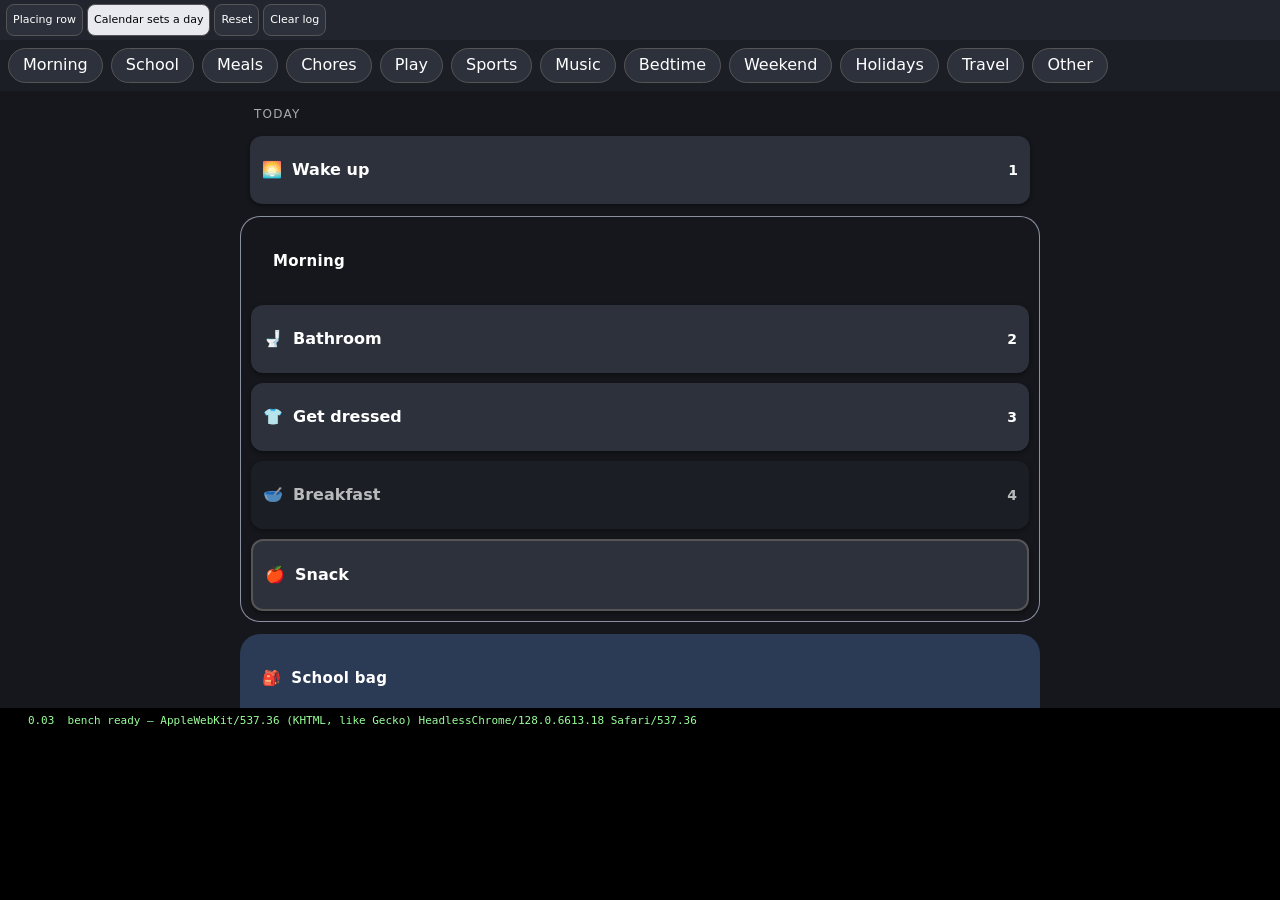
==== src/gallery/drag.html @ 82b8c59a "Build 053db52" ====
<!doctype html>
<html lang="en">
  <head>
    <meta charset="utf-8" />
    <meta name="viewport" content="width=device-width, initial-scale=1, viewport-fit=cover" />
    <meta name="robots" content="noindex" />
    <title>Editor drag bench</title>
    <style>html,body{overscroll-behavior:none;color:#fff;background:#15171c;height:100%;margin:0;font:16px/1.3 system-ui,sans-serif;overflow:hidden}#app{flex-direction:column;height:100%;display:flex}.bar{background:#22252d;gap:4px;padding:4px 6px;display:flex}.bar button{font:inherit;color:#fff;background:#2d313b;border:1px solid #555;border-radius:8px;min-height:32px;padding:0 6px;font-size:11px}.bar button[aria-pressed=true]{color:#000;background:#e8eaf0}.chips{scrollbar-width:none;background:#1b1e25;flex:none;gap:8px;padding:8px;display:flex;position:relative;overflow:auto hidden}.chip{white-space:nowrap;-webkit-user-select:none;user-select:none;-webkit-touch-callout:none;background:#2d313b;border:1px solid #555;border-radius:999px;flex:none;padding:6px 14px}.chip.editor-lifted{background:#4a5163;box-shadow:0 6px 16px #00000080}.scroller{overscroll-behavior:contain;flex:1;min-height:0;position:relative;overflow-y:auto}.list{flex-direction:column;max-width:800px;margin:0 auto;padding:16px;display:flex;position:relative}.row{-webkit-user-select:none;user-select:none;-webkit-touch-callout:none;box-sizing:border-box;padding:0 10px}.row.gap{margin-top:12px}.row.in-box{padding-bottom:10px}.row.box-top,.row.box-single{padding-top:10px}.row.section-top,.row.section-single{border-top:1.5px solid #8a90a0;border-radius:20px 20px 0 0}.row.section-top,.row.section-middle,.row.section-bottom,.row.section-single{border-left:1.5px solid #8a90a0;border-right:1.5px solid #8a90a0}.row.section-bottom,.row.section-single{border-bottom:1.5px solid #8a90a0;border-radius:0 0 20px 20px}.row.section-single{border-radius:20px}.row.band{background:#2b3a55}.row.band-top{border-radius:20px 20px 0 0}.row.band-bottom{border-radius:0 0 20px 20px}.row.band-single{border-radius:20px}.card{background:#2d313b;border-radius:12px;align-items:center;gap:10px;min-height:44px;padding:12px;display:flex;box-shadow:0 2px 4px #0006}.look-section .card,.look-bundle .card{box-shadow:none;letter-spacing:.02em;background:0 0;font-size:15px}.look-choice .card{border:2px solid #555}.done .card{opacity:.7;background:#1f222a}.placing .card{background:#2d313b;outline:2px solid #6db3ff}.locked{opacity:.38}.editor-lifted .card{background:#3a4050;box-shadow:0 10px 24px #0009}.name{flex:1;font-weight:700}.when{font-size:13px;font-weight:400;display:block}.badge{text-align:right;font-variant-numeric:tabular-nums;min-width:28px;font-size:14px;font-weight:700}.label{letter-spacing:.1em;opacity:.63;padding:0 4px 2px;font-size:12px}.look-header .label{padding-top:18px}.slot{opacity:.63;border:1.5px dashed #8a90a0;border-radius:14px;justify-content:center;align-items:center;min-height:56px;margin-top:6px;font-size:15px;display:flex}.add{border:1.5px dashed #9fb4d8;border-radius:10px;justify-content:center;align-items:center;min-height:44px;font-size:14px;font-weight:700;display:flex}.log{color:#9f9;white-space:pre-wrap;background:#000;flex:none;height:20vh;margin:0;padding:6px 8px;font:11px/1.35 ui-monospace,monospace;overflow-y:auto}</style>
    <script type="module" crossorigin src="../../assets/drag-DKSyyQ_a.js"></script>
    <link rel="modulepreload" crossorigin href="../../assets/modulepreload-polyfill-P2Xu9kJm.js">
    <link rel="modulepreload" crossorigin href="../../assets/log-Bo952F29.js">
    <link rel="modulepreload" crossorigin href="../../assets/lock-Bte6AJSO.js">
    <link rel="modulepreload" crossorigin href="../../assets/editorRow-CsuuWPiB.js">
  </head>
  <body>
    <div id="app"></div>
  </body>
</html>
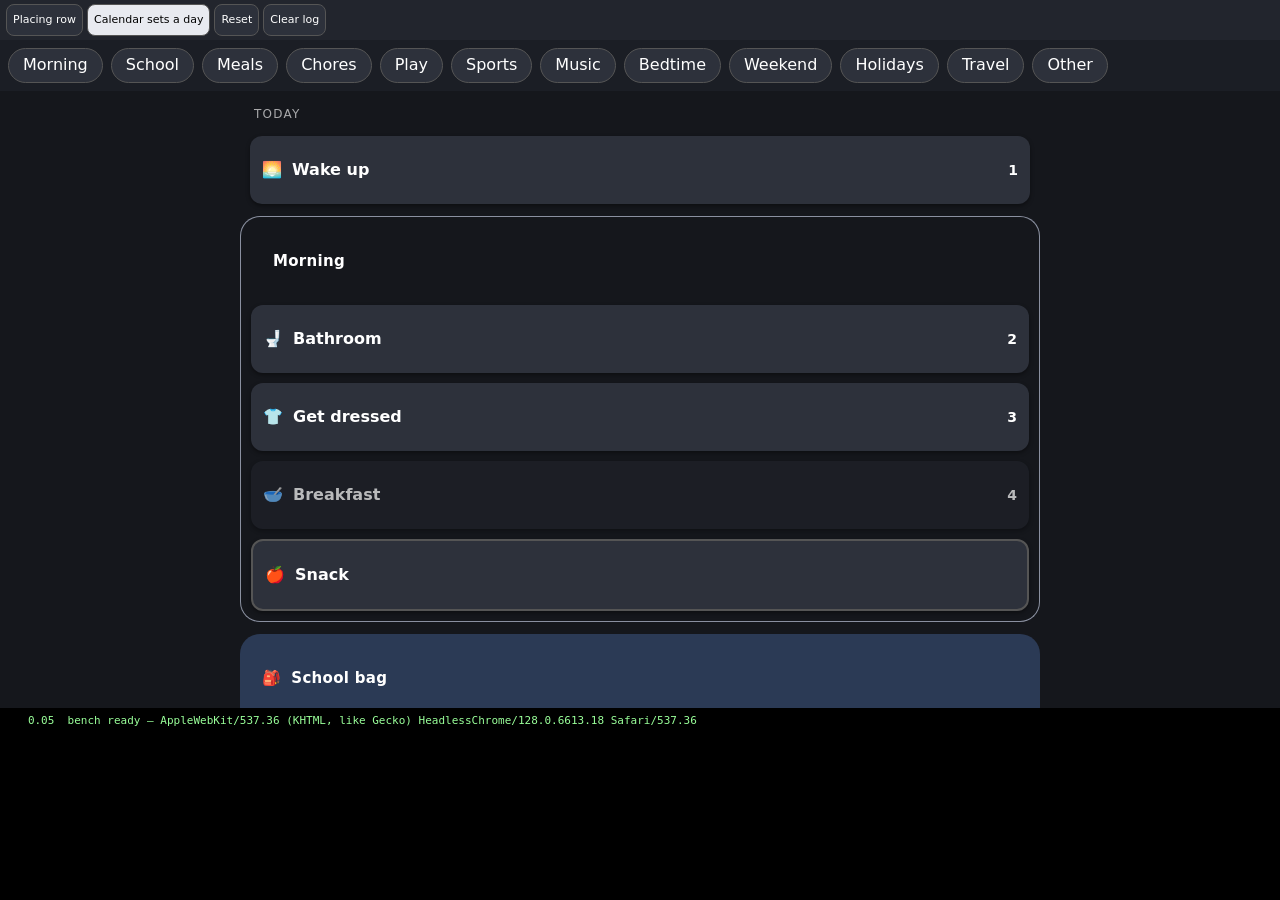
==== commit 83c8dddb: "Build cc488c1" ====
--- a/src/gallery/drag.html
+++ b/src/gallery/drag.html
@@ -6,11 +6,11 @@
     <meta name="robots" content="noindex" />
     <title>Editor drag bench</title>
     <style>html,body{overscroll-behavior:none;color:#fff;background:#15171c;height:100%;margin:0;font:16px/1.3 system-ui,sans-serif;overflow:hidden}#app{flex-direction:column;height:100%;display:flex}.bar{background:#22252d;gap:4px;padding:4px 6px;display:flex}.bar button{font:inherit;color:#fff;background:#2d313b;border:1px solid #555;border-radius:8px;min-height:32px;padding:0 6px;font-size:11px}.bar button[aria-pressed=true]{color:#000;background:#e8eaf0}.chips{scrollbar-width:none;background:#1b1e25;flex:none;gap:8px;padding:8px;display:flex;position:relative;overflow:auto hidden}.chip{white-space:nowrap;-webkit-user-select:none;user-select:none;-webkit-touch-callout:none;background:#2d313b;border:1px solid #555;border-radius:999px;flex:none;padding:6px 14px}.chip.editor-lifted{background:#4a5163;box-shadow:0 6px 16px #00000080}.scroller{overscroll-behavior:contain;flex:1;min-height:0;position:relative;overflow-y:auto}.list{flex-direction:column;max-width:800px;margin:0 auto;padding:16px;display:flex;position:relative}.row{-webkit-user-select:none;user-select:none;-webkit-touch-callout:none;box-sizing:border-box;padding:0 10px}.row.gap{margin-top:12px}.row.in-box{padding-bottom:10px}.row.box-top,.row.box-single{padding-top:10px}.row.section-top,.row.section-single{border-top:1.5px solid #8a90a0;border-radius:20px 20px 0 0}.row.section-top,.row.section-middle,.row.section-bottom,.row.section-single{border-left:1.5px solid #8a90a0;border-right:1.5px solid #8a90a0}.row.section-bottom,.row.section-single{border-bottom:1.5px solid #8a90a0;border-radius:0 0 20px 20px}.row.section-single{border-radius:20px}.row.band{background:#2b3a55}.row.band-top{border-radius:20px 20px 0 0}.row.band-bottom{border-radius:0 0 20px 20px}.row.band-single{border-radius:20px}.card{background:#2d313b;border-radius:12px;align-items:center;gap:10px;min-height:44px;padding:12px;display:flex;box-shadow:0 2px 4px #0006}.look-section .card,.look-bundle .card{box-shadow:none;letter-spacing:.02em;background:0 0;font-size:15px}.look-choice .card{border:2px solid #555}.done .card{opacity:.7;background:#1f222a}.placing .card{background:#2d313b;outline:2px solid #6db3ff}.locked{opacity:.38}.editor-lifted .card{background:#3a4050;box-shadow:0 10px 24px #0009}.name{flex:1;font-weight:700}.when{font-size:13px;font-weight:400;display:block}.badge{text-align:right;font-variant-numeric:tabular-nums;min-width:28px;font-size:14px;font-weight:700}.label{letter-spacing:.1em;opacity:.63;padding:0 4px 2px;font-size:12px}.look-header .label{padding-top:18px}.slot{opacity:.63;border:1.5px dashed #8a90a0;border-radius:14px;justify-content:center;align-items:center;min-height:56px;margin-top:6px;font-size:15px;display:flex}.add{border:1.5px dashed #9fb4d8;border-radius:10px;justify-content:center;align-items:center;min-height:44px;font-size:14px;font-weight:700;display:flex}.log{color:#9f9;white-space:pre-wrap;background:#000;flex:none;height:20vh;margin:0;padding:6px 8px;font:11px/1.35 ui-monospace,monospace;overflow-y:auto}</style>
-    <script type="module" crossorigin src="../../assets/drag-DKSyyQ_a.js"></script>
+    <script type="module" crossorigin src="../../assets/drag-DKOtipfB.js"></script>
     <link rel="modulepreload" crossorigin href="../../assets/modulepreload-polyfill-P2Xu9kJm.js">
     <link rel="modulepreload" crossorigin href="../../assets/log-Bo952F29.js">
     <link rel="modulepreload" crossorigin href="../../assets/lock-Bte6AJSO.js">
-    <link rel="modulepreload" crossorigin href="../../assets/editorRow-CsuuWPiB.js">
+    <link rel="modulepreload" crossorigin href="../../assets/editorRow-EO4BAwNN.js">
   </head>
   <body>
     <div id="app"></div>
